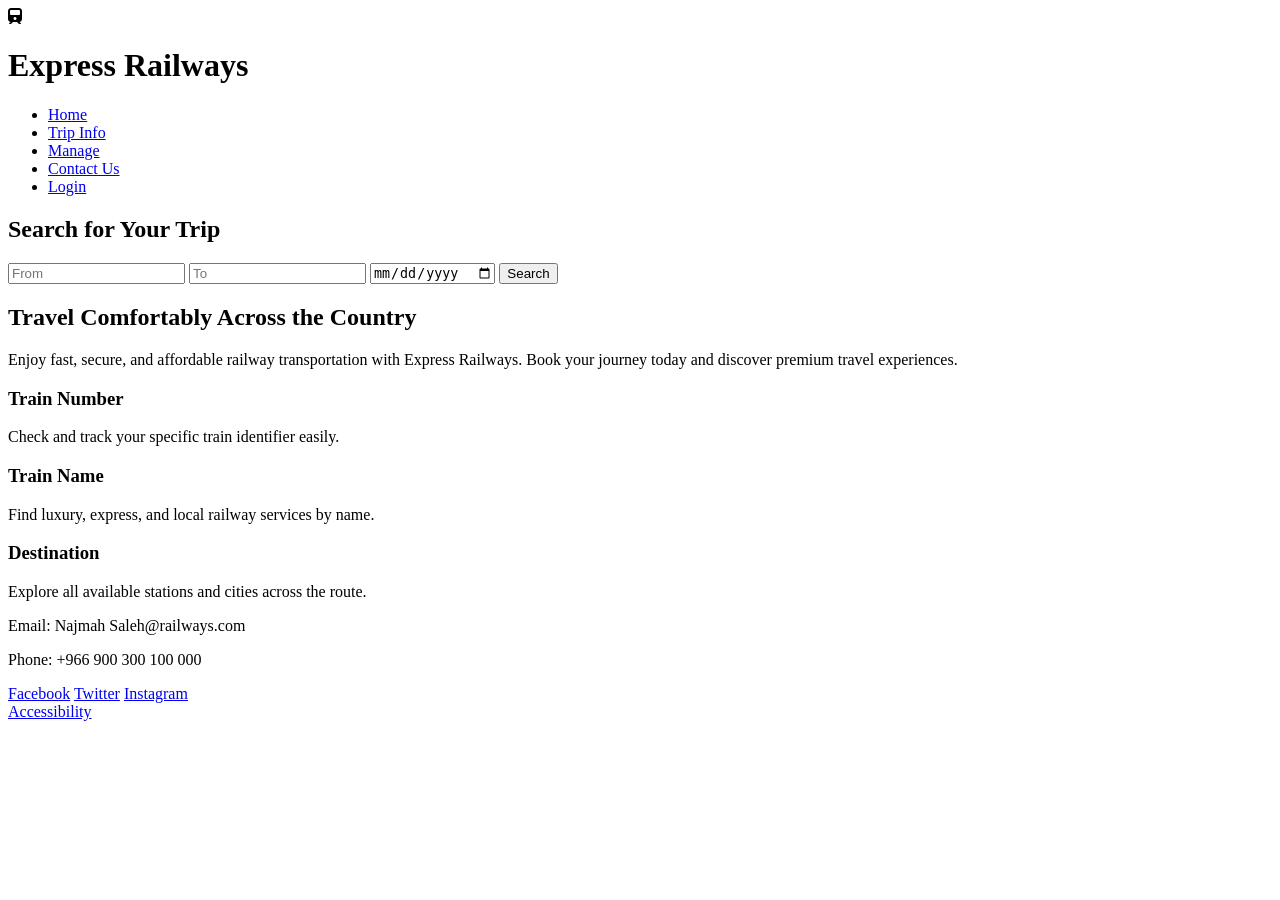
==== index.html @ 7b63c21c "Add files via upload" ====
<!DOCTYPE html>
<html lang="en">
<head>
<meta charset="UTF-8">
<meta name="viewport" content="width=device-width, initial-scale=1.0">
<title>Express Railways - Home</title>
<link rel="stylesheet" href="Style.css">
<link rel="stylesheet" href="https://cdnjs.cloudflare.com/ajax/libs/font-awesome/6.4.0/css/all.min.css">
</head>
<body>

<header>
<div class="logo">
<i class="fa-solid fa-train logo-icon"></i>
<h1>Express Railways</h1>
</div>
<nav>
<ul>
<li><a href="index.html">Home</a></li>
<li><a href="#">Trip Info</a></li>
<li><a href="#">Manage</a></li>
<li><a href="#">Contact Us</a></li>
<li><a href="Login.html">Login</a></li>
</ul>
</nav>
</header>

<main>
<section class="search-section">
<h2>Search for Your Trip</h2>
<form action="Login.html">
<input type="text" placeholder="From" required>
<input type="text" placeholder="To" required>
<input type="date" required>
<button type="submit">Search</button>
</form>
</section>

<section class="promo-section">
<h2>Travel Comfortably Across the Country</h2>
<p>Enjoy fast, secure, and affordable railway transportation with Express Railways. Book your journey today and discover premium travel experiences.</p>

<div class="promo-cards">
<div class="card">
<h3>Train Number</h3>
<p>Check and track your specific train identifier easily.</p>
</div>
<div class="card">
<h3>Train Name</h3>
<p>Find luxury, express, and local railway services by name.</p>
</div>
<div class="card">
<h3>Destination</h3>
<p>Explore all available stations and cities across the route.</p>
</div>
</div>
</section>
</main>

<footer>
<div class="footer-content">
<p>Email: Najmah Saleh@railways.com</p>
<p>Phone: +966 900 300 100 000</p>
</div>
<div class="social-links">
<a href="#">Facebook</a>
<a href="#">Twitter</a>
<a href="#">Instagram</a>
</div>
<div class="accessibility">
<a href="#">Accessibility</a>
</div>
</footer>

</body>
</html>
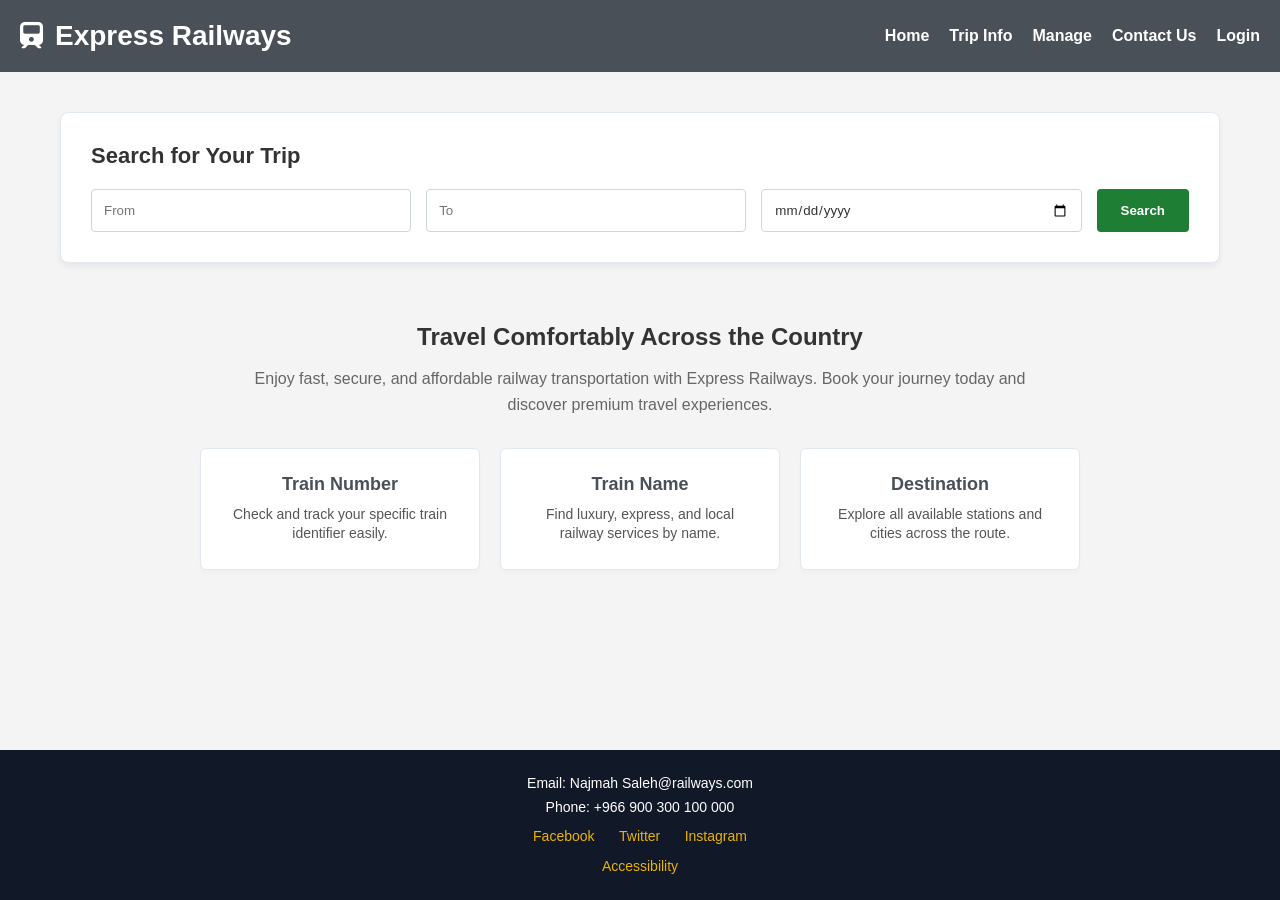
==== commit 85d4b2dc: "Update index.html" ====
--- a/index.html
+++ b/index.html
@@ -4,7 +4,7 @@
 <meta charset="UTF-8">
 <meta name="viewport" content="width=device-width, initial-scale=1.0">
 <title>Express Railways - Home</title>
-<link rel="stylesheet" href="Style.css">
+<link rel="stylesheet" href="style.css">
 <link rel="stylesheet" href="https://cdnjs.cloudflare.com/ajax/libs/font-awesome/6.4.0/css/all.min.css">
 </head>
 <body>
--- a/style.css
+++ b/style.css
@@ -0,0 +1,181 @@
+* {
+margin: 0;
+padding: 0;
+box-sizing: border-box;
+font-family: Arial, sans-serif;
+}
+
+body {
+background-color: #f4f4f4;
+color: #333333;
+display: flex;
+flex-direction: column;
+min-height: 100vh;
+}
+
+header {
+background-color: #495057;
+color: white;
+padding: 20px;
+display: flex;
+justify-content: space-between;
+align-items: center;
+}
+
+.logo {
+display: flex;
+align-items: center;
+gap: 12px;
+}
+
+.logo-icon {
+font-size: 26px;
+color: #ffffff;
+}
+
+.logo h1 {
+font-size: 28px;
+}
+
+nav ul {
+list-style: none;
+display: flex;
+gap: 20px;
+}
+
+nav ul li a {
+text-decoration: none;
+color: white;
+font-weight: bold;
+}
+
+nav ul li a:hover {
+text-decoration: underline;
+}
+
+main {
+flex: 1;
+padding: 40px 20px;
+max-width: 1200px;
+margin: 0 auto;
+width: 100%;
+}
+
+.search-section {
+background-color: #ffffff;
+padding: 30px;
+border-radius: 8px;
+margin-bottom: 40px;
+box-shadow: 0 4px 6px rgba(0,0,0,0.05);
+border: 1px solid #e2e8f0;
+}
+
+.search-section h2 {
+margin-bottom: 20px;
+color: #333333;
+font-size: 22px;
+}
+
+.search-section form {
+display: flex;
+flex-wrap: wrap;
+gap: 15px;
+}
+
+.search-section input {
+flex: 1;
+min-width: 200px;
+padding: 12px;
+border: 1px solid #cbd5e1;
+border-radius: 4px;
+background-color: #ffffff;
+color: #333333;
+}
+
+.search-section button {
+padding: 12px 24px;
+background-color: #1e7e34;
+color: white;
+border: none;
+border-radius: 4px;
+cursor: pointer;
+font-weight: bold;
+}
+
+.search-section button:hover {
+background-color: #155d27;
+}
+
+.promo-section {
+text-align: center;
+padding: 20px 0;
+}
+
+.promo-section h2 {
+color: #333333;
+margin-bottom: 15px;
+}
+
+.promo-section > p {
+color: #666666;
+max-width: 800px;
+margin: 0 auto 30px auto;
+line-height: 1.6;
+}
+
+.promo-cards {
+display: flex;
+justify-content: center;
+gap: 20px;
+flex-wrap: wrap;
+}
+
+.card {
+background-color: #ffffff;
+border: 1px solid #e2e8f0;
+padding: 25px;
+border-radius: 6px;
+width: 280px;
+text-align: center;
+box-shadow: 0 4px 6px rgba(0,0,0,0.02);
+}
+
+.card h3 {
+color: #495057;
+margin-bottom: 10px;
+font-size: 18px;
+}
+
+.card p {
+color: #555555;
+font-size: 14px;
+line-height: 1.4;
+}
+
+footer {
+background-color: #111827;
+color: white;
+padding: 25px 20px;
+text-align: center;
+margin-top: auto;
+}
+
+.footer-content p {
+margin-bottom: 8px;
+font-size: 14px;
+}
+
+.social-links, .accessibility {
+margin-top: 12px;
+}
+
+.social-links a, .accessibility a {
+color: #eab308;
+text-decoration: none;
+margin: 0 10px;
+font-size: 14px;
+}
+
+.social-links a:hover, .accessibility a:hover {
+text-decoration: underline;
+}
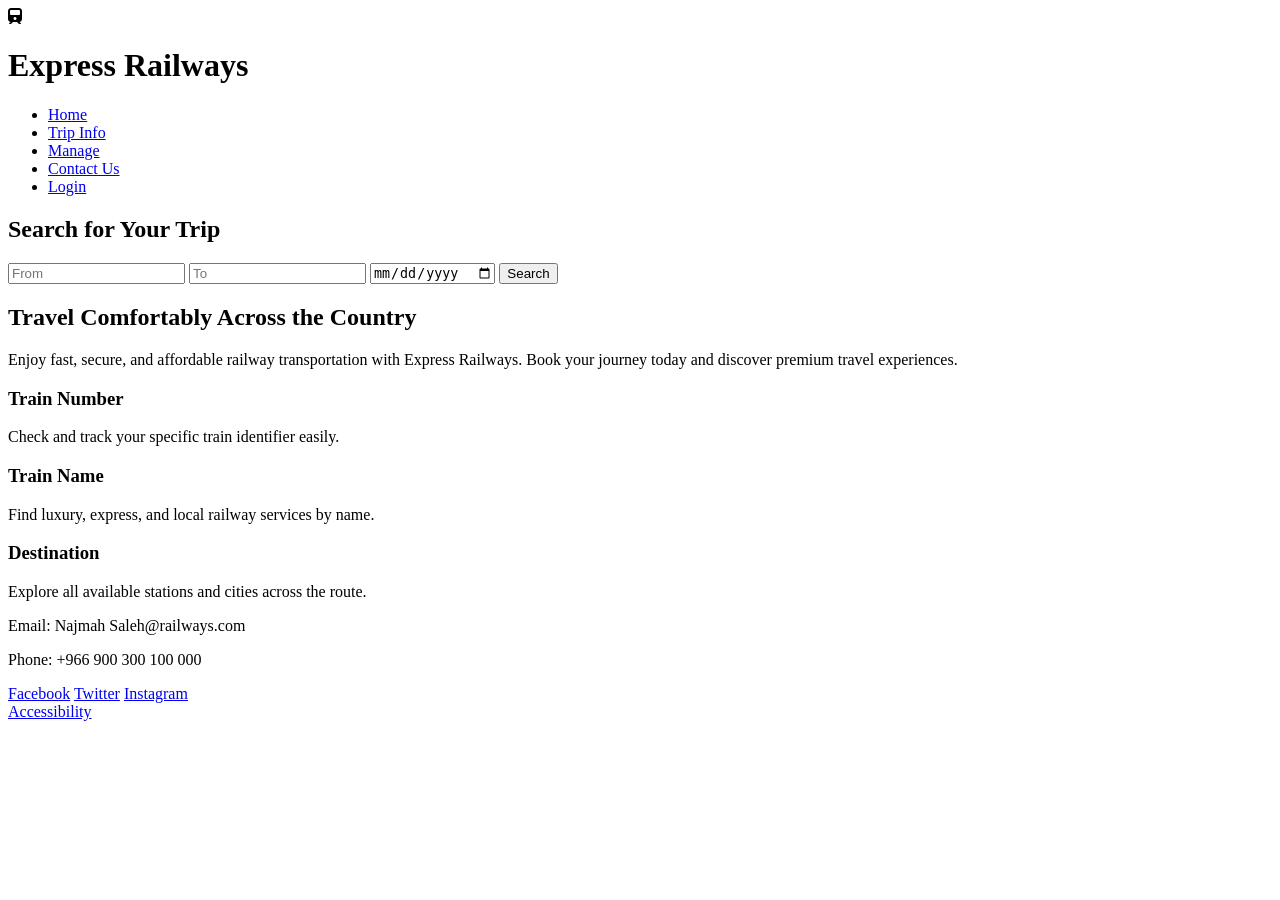
==== commit eba630c6: "Update index.html" ====
--- a/index.html
+++ b/index.html
@@ -4,7 +4,7 @@
 <meta charset="UTF-8">
 <meta name="viewport" content="width=device-width, initial-scale=1.0">
 <title>Express Railways - Home</title>
-<link rel="stylesheet" href="style.css">
+<link rel="stylesheet" href="Style.css">
 <link rel="stylesheet" href="https://cdnjs.cloudflare.com/ajax/libs/font-awesome/6.4.0/css/all.min.css">
 </head>
 <body>
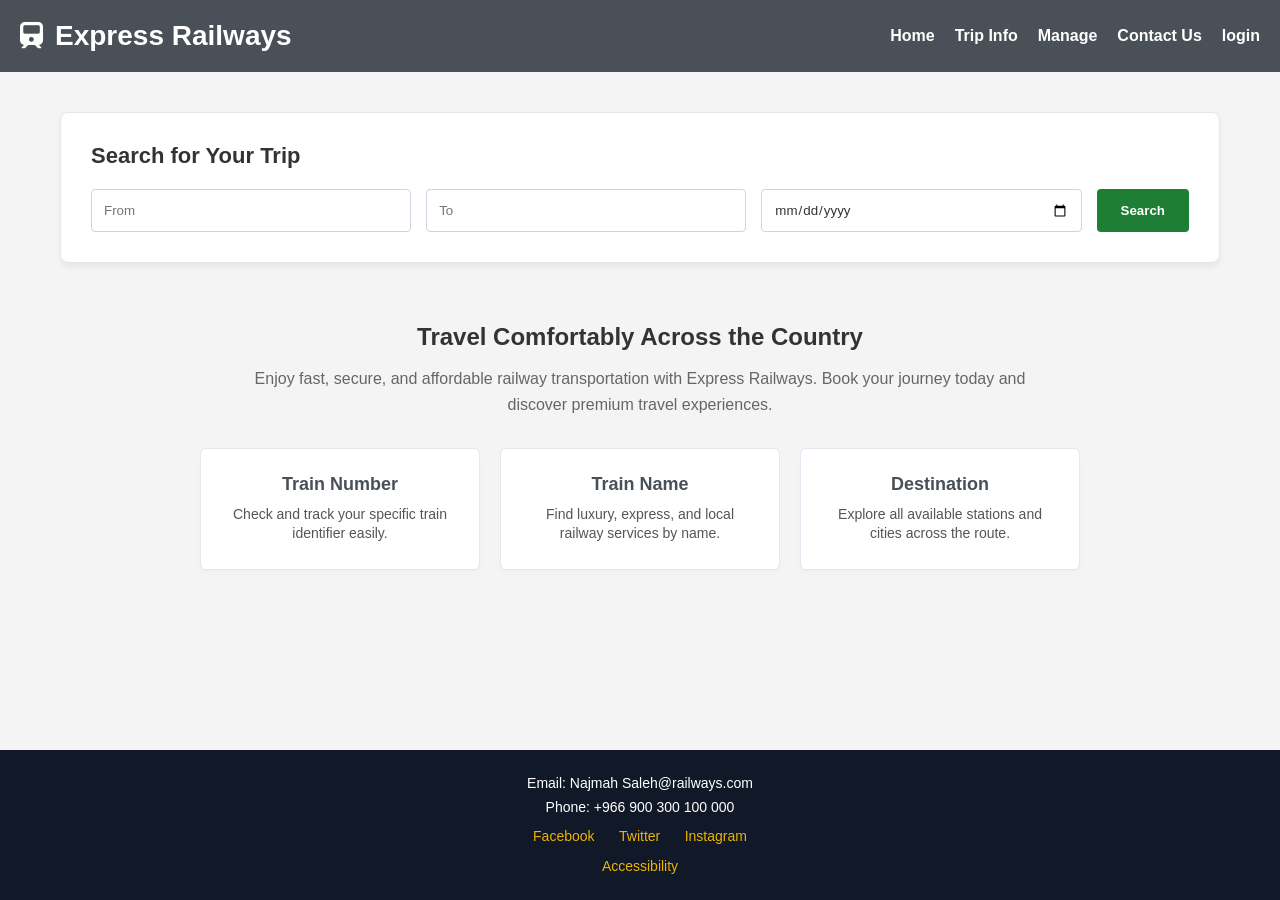
==== commit 5746ae75: "Update index.html" ====
--- a/index.html
+++ b/index.html
@@ -4,7 +4,7 @@
 <meta charset="UTF-8">
 <meta name="viewport" content="width=device-width, initial-scale=1.0">
 <title>Express Railways - Home</title>
-<link rel="stylesheet" href="Style.css">
+<link rel="stylesheet" href="style.css">
 <link rel="stylesheet" href="https://cdnjs.cloudflare.com/ajax/libs/font-awesome/6.4.0/css/all.min.css">
 </head>
 <body>
@@ -20,7 +20,7 @@
 <li><a href="#">Trip Info</a></li>
 <li><a href="#">Manage</a></li>
 <li><a href="#">Contact Us</a></li>
-<li><a href="Login.html">Login</a></li>
+<li><a href="login.html">login</a></li>
 </ul>
 </nav>
 </header>
@@ -28,7 +28,7 @@
 <main>
 <section class="search-section">
 <h2>Search for Your Trip</h2>
-<form action="Login.html">
+<form action="login.html">
 <input type="text" placeholder="From" required>
 <input type="text" placeholder="To" required>
 <input type="date" required>
--- a/style.css
+++ b/style.css
@@ -0,0 +1,181 @@
+* {
+margin: 0;
+padding: 0;
+box-sizing: border-box;
+font-family: Arial, sans-serif;
+}
+
+body {
+background-color: #f4f4f4;
+color: #333333;
+display: flex;
+flex-direction: column;
+min-height: 100vh;
+}
+
+header {
+background-color: #495057;
+color: white;
+padding: 20px;
+display: flex;
+justify-content: space-between;
+align-items: center;
+}
+
+.logo {
+display: flex;
+align-items: center;
+gap: 12px;
+}
+
+.logo-icon {
+font-size: 26px;
+color: #ffffff;
+}
+
+.logo h1 {
+font-size: 28px;
+}
+
+nav ul {
+list-style: none;
+display: flex;
+gap: 20px;
+}
+
+nav ul li a {
+text-decoration: none;
+color: white;
+font-weight: bold;
+}
+
+nav ul li a:hover {
+text-decoration: underline;
+}
+
+main {
+flex: 1;
+padding: 40px 20px;
+max-width: 1200px;
+margin: 0 auto;
+width: 100%;
+}
+
+.search-section {
+background-color: #ffffff;
+padding: 30px;
+border-radius: 8px;
+margin-bottom: 40px;
+box-shadow: 0 4px 6px rgba(0,0,0,0.05);
+border: 1px solid #e2e8f0;
+}
+
+.search-section h2 {
+margin-bottom: 20px;
+color: #333333;
+font-size: 22px;
+}
+
+.search-section form {
+display: flex;
+flex-wrap: wrap;
+gap: 15px;
+}
+
+.search-section input {
+flex: 1;
+min-width: 200px;
+padding: 12px;
+border: 1px solid #cbd5e1;
+border-radius: 4px;
+background-color: #ffffff;
+color: #333333;
+}
+
+.search-section button {
+padding: 12px 24px;
+background-color: #1e7e34;
+color: white;
+border: none;
+border-radius: 4px;
+cursor: pointer;
+font-weight: bold;
+}
+
+.search-section button:hover {
+background-color: #155d27;
+}
+
+.promo-section {
+text-align: center;
+padding: 20px 0;
+}
+
+.promo-section h2 {
+color: #333333;
+margin-bottom: 15px;
+}
+
+.promo-section > p {
+color: #666666;
+max-width: 800px;
+margin: 0 auto 30px auto;
+line-height: 1.6;
+}
+
+.promo-cards {
+display: flex;
+justify-content: center;
+gap: 20px;
+flex-wrap: wrap;
+}
+
+.card {
+background-color: #ffffff;
+border: 1px solid #e2e8f0;
+padding: 25px;
+border-radius: 6px;
+width: 280px;
+text-align: center;
+box-shadow: 0 4px 6px rgba(0,0,0,0.02);
+}
+
+.card h3 {
+color: #495057;
+margin-bottom: 10px;
+font-size: 18px;
+}
+
+.card p {
+color: #555555;
+font-size: 14px;
+line-height: 1.4;
+}
+
+footer {
+background-color: #111827;
+color: white;
+padding: 25px 20px;
+text-align: center;
+margin-top: auto;
+}
+
+.footer-content p {
+margin-bottom: 8px;
+font-size: 14px;
+}
+
+.social-links, .accessibility {
+margin-top: 12px;
+}
+
+.social-links a, .accessibility a {
+color: #eab308;
+text-decoration: none;
+margin: 0 10px;
+font-size: 14px;
+}
+
+.social-links a:hover, .accessibility a:hover {
+text-decoration: underline;
+}
